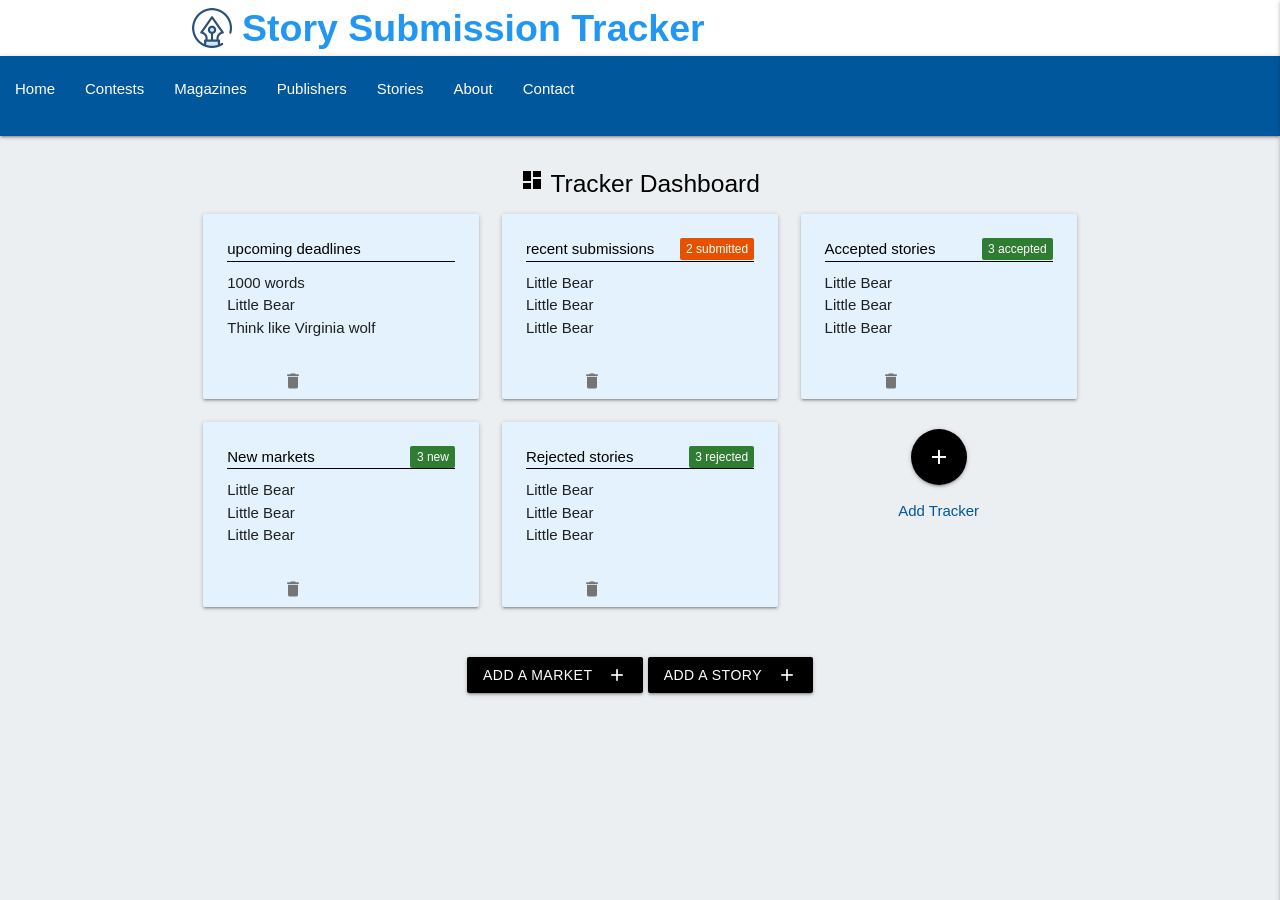
==== index.html @ eefb7c19 "First part of the website PWA assignment" ====
<!DOCTYPE html>
<html lang="en">
<head>
    <meta charset="UTF-8">
    <meta name="viewport" content="width=device-width, initial-scale=1.0">
     <!--Import Google Icon Font-->
      <link href="https://fonts.googleapis.com/icon?family=Material+Icons" rel="stylesheet">
      
      <!--Import materialize.css-->
    <!-- Compiled and minified CSS -->
    <link rel="stylesheet" href="https://cdnjs.cloudflare.com/ajax/libs/materialize/1.0.0/css/materialize.min.css">
     <!-- Compiled and minified JavaScript -->
    <script src="https://cdnjs.cloudflare.com/ajax/libs/materialize/1.0.0/js/materialize.min.js"></script>
    <!---stylesheet--->
    <link rel="stylesheet" href="css/styles.css"/>
    
    <title>Story Submission Tracker</title>
</head>
<body class="blue-grey lighten-5">
    
    <header class ="white">
        
        <div class="nav-wrapper container">
        <a href="index.html" class=" logo-header">
        <img src="/images/logo/typewriter.png" class="logo-img">
        <strong class=" brand-name  blue-text accent-4">Story Submission Tracker</strong>
        </a>
    </header>
<nav class="light-blue darken-4">
<!--- Mobile Navigation Trigger -->
<a href="#" data-target="mobile-menu" class="sidenav-trigger right"aria-label="Open navigation menu"><i class="material-icons black-text">menu</i></a>
<ul class="  valign-wrapper hide-on-med-and-down">
  <li><a href="index.html" class="light-blue darken-4 text-darken-4 waves-effect">Home</a>
  </li>
  <li><a href="/pages/contests.html" class="light-blue darken-4 text-darken-4 waves-effect">Contests</a>
  </li>
  <li><a href="/pages/magazines.html" class="light-blue darken-4 text-darken-4 waves-effect">Magazines</a>
  </li>
  <li><a href="/pages/publishers.html" class="light-blue darken-4 text-darken-4 waves-effect">Publishers</a>
  </li>
  <li><a href="pages/stories.html" class="light-blue darken-4 text-darken-4 waves-effect">Stories</a>
  </li>
  <li><a href="pages/about.html" class="light-blue darken-4 text-darken-4 waves-effect">About</a>
  </li>
  <li><a href="pages/contact.html" class="light-blue darken-4 text-darken-4 waves-effect">Contact</a>
  </li>
</ul>
    </div>
</nav>

<!-- Mobile Side Nav--> 
 <ul class="sidenav" id="mobile-menu">
  <li>
<div class="user-view light-blue darken-4">
  <span class="white-text name">Story Submission Tracker</span>
    </div>
 </li>

<li>
  <a href="index.html"><i class="material-icons">home</i>Home</a>
</li>
<li>
  <a href="pages/stories.html"><i class="material-icons">star</i>Stories</a>
</li>
<li>
  <a href="pages/contests.html"><i class="material-icons">star</i>Contests</a>
</li>
<li>
  <a href="pages/magazines.html"><i class="material-icons">menu_book</i>Magazines</a>
</li>
<li>
  <a href="pages/publishers.html"><i class="material-icons">book_4</i>Publishers</a>
</li>
  <li>
    <a href="pages/about.html"><i class="material-icons">info_outline</i>About</a>
  </li>
  <li><a href="pages/contact.html"><i class="material-icons">mail_outline</i>Contact</a>
  </li>
</ul>
    <main>
      
        <section class="container section ">
    

<!---Dashboard--->
<div class="row ">
                <div class ="col s12">
                    <h5 class= "black-text center-align"><span><i class="material-icons">dashboard</i></span> Tracker Dashboard</h5>
                </div>
<!---deadlines-->

<div class ="col s12 m6 l4">
 <div class="card blue lighten-5">
    <div class="card-stacked">
        <div class="card-content">  
          <span class="black-text">upcoming deadlines</span>
           <div class="divider black padding-bottom: 3px"></div>
          
          <p>1000 words </p>
          <p>Little Bear </p> 
          <p>Think like Virginia wolf</p> 
        </div>
    </div>
        <div class="s2 m2 right-align">
          <button class="btn-flat" type="button" aria-label="delete deadline card">
<i class="material-icons grey-text text-darken-1">delete_outline</i>
          </button>
        </div>
      </div>
      </div>

      <!---recent submissions-->
       <div class ="col s12 m6 l4">
 <div class="card blue lighten-5">
    <div class="card-stacked">
        <div class="card-content">
            <span class="black-text">recent submissions</span>
            <span class="new badge orange darken-4 white-text"data-badge-caption=" submitted">2</span>
            <div class="divider black padding-bottom: 3px"></div>
            <p>Little Bear</p>
            <p>Little Bear</p>
            <p>Little Bear</p>
        </div>
    </div>
    <div class="s2 m2 right-align">
          <button class="btn-flat" type="button" aria-label="delete recent card">
<i class="material-icons grey-text text-darken-1">delete_outline</i>
          </button>
        </div>
        </div>
        </div>

   <!---accepted stories-->
        <div class ="col s12 m6 l4">
 <div class="card blue lighten-5">
    <div class="card-stacked">
        <div class="card-content">
        <span class="black-text">Accepted stories</span>
        <span class="new badge green darken-3 white-text "data-badge-caption=" accepted">3</span>
         <div class="divider black"></div>
        <p>Little Bear</p>
        <p>Little Bear</p>
        <p>Little Bear</p>
        </div>
    </div>   
      <div class="s2 m2 right-align">
          <button class="btn-flat" type="button" aria-label="delete accepted card">
<i class="material-icons grey-text text-darken-1">delete_outline</i>
          </button>
        </div>
      </div> 
      </div>

      
   <!---Recently added Markets-->
        <div class ="col s12 m6 l4">
 <div class="card blue lighten-5">
    <div class="card-stacked">
        <div class="card-content">
        <span class="black-text">New markets</span>
        <span class="new badge green darken-3 white-text "data-badge-caption="new">3</span>
         <div class="divider black"></div>
        <p>Little Bear</p>
        <p>Little Bear</p>
        <p>Little Bear</p>
        </div>
    </div>   
      <div class="s2 m2 right-align">
          <button class="btn-flat" type="button" aria-label="delete accepted card">
<i class="material-icons grey-text text-darken-1">delete_outline</i>
          </button>
        </div>
      </div> 
      </div>


      <!---rejected stories-->
        <div class ="col s12 m6 l4">
 <div class="card blue lighten-5">
    <div class="card-stacked">
        <div class="card-content">
        <span class="black-text">Rejected stories</span>
        <span class="new badge green darken-3 white-text "data-badge-caption=" rejected">3</span>
         <div class="divider black"></div>
        <p>Little Bear</p>
        <p>Little Bear</p>
        <p>Little Bear</p>
        </div>
    </div>   
      <div class="s2 m2 right-align">
          <button class="btn-flat" type="button" aria-label="delete accepted card">
<i class="material-icons grey-text text-darken-1">delete_outline</i>
          </button>
        </div>
      </div> 
      </div>
        <!---add a tracker-->
        <div class ="col s12 m6 l4">
 <div class="center-align section">
   
        
        <button class="btn-floating btn-large black waves-effect waves-light sidenav-trigger"
       type="button" 
       data-target="tracker-form" 
       aria-label="Add a tracker">
        <i class="material-icons">add</i>

      </button>
      <p class="light-blue-text text-darken-4">Add Tracker</p>
    </div>   
      
      </div> 
      </div>
       
     </div>   

            <!--popout mobile forms--> <!
            <span><div class=" center-align section">
        

<!--Add a Market Button-->
      <button class="btn black darken-3 waves-effect waves-light sidenav-trigger"
       type="button" 
       data-target="market-form" 
       aria-label="Add a new market">Add a Market
        <i class="material-icons right">add</i>
        

      </button>
      
     

</span>
<span>
<!--Add a story Button-->

<button class="btn black darken-3 waves-effect waves-light sidenav-trigger" 
data-target="story-form" 
aria-label="Add a new story"
type="button">Add a story
  <i class="material-icons right">add</i>
      </button>
    </div>
  </span>
</section>
        
    </main>

<!---Market submission form-->
<div class="sidenav" id="market-form">
  <form class="container section" id="add-market-form">
<h5 class="light-blue-text text-darken-4">Add New Market</h5>
<p class="black-text">Fill the form below to add a new market.
</p>
  <div class="divider"></div>
    <!--Title-->
    <div class="input-field">
      <i class="material-icons prefix">title</i>
      <input type="text" id="title" class="validate">
      <label for="title">Market</label>
    </div>
<!--Category-->
 <div class="input-field">
  <i class="material-icons prefix">category</i>
  <select id="market">
  <option value="" disabled selected>Choose a market</option> 
  <option value="contest" class="light-blue-text">Contest</option>
  <option value="magazine">Magazine</option>
  <option value="publisher">Publisher</option>
   </select>
   <label for="market">Market</label>
 </div>
 <!---Contact details--->
 <div class="input-field">
  <i class="material-icons prefix">web</i>
  <input type="text" id="website">
  <label for="website">Website</label>
 </div>
 <div class="input-field">
  <i class="material-icons prefix">email</i>
  <input type="text" id="email">
  <label for="email">Email</label>
 </div>

 <div class="input-field">
  <i class="material-icons prefix">place</i>
  <input type="text" id="address">
  <label for="address">Address</label>
 </div>
<!--Description-->
<div class="input-field">
   <i class="material-icons prefix">notes</i>
   <textarea id="description" class="materialize-textarea validate" required></textarea>
   <label for="description">Market Description</label>
</div>
<!--Submit-->
    <div class=" center-align section">
          
<button class="btn black darken-3 waves-effect waves-light" type="submit">Add a market
  <i class="material-icons right"> add </i>
</button>
</div>
</form>
</div>


<!---Add a story form-->
<div class="sidenav" id="story-form">
  <form class="container section" id="add-story-form">
<h5 class="light-blue-text text-darken-4">Add New Story</h5>
<p class="black-text">Fill the form below to add a new story.
</p>
  <div class="divider"></div>
    <!--Title-->
    <div class="input-field">
      <i class="material-icons prefix">title</i>
      <input type="text" id="title" class="validate">
      <label for="title">New Title</label>
    </div>
<!--Category-->
 <div class="input-field">
  <i class="material-icons prefix">category</i>
  <select id="story">
  <option value="" disabled selected>Choose a story type</option> 
  <option value="novel">Novel</option>
  <option value="Novela">Novela</option>
  <option value="shortstory">Short Story</option>
   <option value="flash">Flash</option>
   </select>
  
 </div>
 <!--Genre-->
 <div class="input-field">
  <i class="material-icons prefix">topic</i>
  <select id="genre">
  <option value="" disabled selected>Choose a genre</option> 
  <option value="novel">Romance</option>
  <option value="womensfict">Women's Fiction</option>
  <option value="contemporary">Contemporary Fiction</option>
  <option value="sciencefict">Science Fiction</option>
  <option value="thriller">Thriller</option>
  <option value="historical">Historical Fiction</option>
  <option value="literary">Literary Fiction</option>
  <option value="fantasy">Fantasy</option>
  <option value="mystery">Mystery</option>
  <option value="adventure">Adventure</option>
  <option value="supernatural">Supernatural Fiction</option>
  <option value="horror">Horror</option>
    
   </select>
   
 </div>
 <!---Word count--->
 <div class="input-field">
  <i class="material-icons prefix">calculate</i>
  <input type="text" id="wordcount">
  <label for="wordcount">Word Count</label>
 </div>
 
<!--Description-->
<div class="input-field">
   <i class="material-icons prefix">notes</i>
   <textarea id="description" class="materialize-textarea validate" required></textarea>
   <label for="summary">Write a summary</label>
</div>
<!--Submit-->
    <div class=" center-align section">
          
<button class="btn black darken-3 waves-effect waves-light" type="submit">Add a story
  <i class="material-icons right"> add </i>
</button>
</div>
</form>
</div>



<!---Add a story form-->
<div class="sidenav" id="tracker-form">
  <form class="container section" id="add-tracker-form">
<h5 class="light-blue-text text-darken-4">Add tracking metric</h5>
<p class="black-text">Pick a tracking metric to add to the dashboard.
</p>
  <div class="divider"></div>
   
<!--Category-->
 <div class="input-field">
  <i class="material-icons prefix">category</i>
  <select id="tracker">
  <option value="" disabled selected>Choose a metric</option> 
  <option value="recentsub">Recent submissions</option>
  <option value="recentstories">Recently added stories</option>
  <option value="rejected">Rejected stories</option>
   <option value="newmarket">New markets</option>
   <option value="deadlines">Upcoming deadlines</option>
   </select>
  
 </div>
 
<!--Submit-->
    <div class=" center-align section">
          
<button class="btn black darken-3 waves-effect waves-light" type="submit">Add a tracker
  <i class="material-icons right">add</i>
</button>
</div>
</form>
</div>






     <!-- Story Submission Tracker UI JavaScript -->
  <script src="js/ui.js"></script>
</body>
</html>
---- css/styles.css ----
.brand-name{
    font-size: 2.5rem;
    font-weight: bold;
}
nav{
    padding-bottom: 80px;
}

.logo-header{
    display: flex;
    align-items: center;
    gap: 10px;
}

.logo-header .logo-img{
max-height:40px;
display:block;
height:auto;
width:auto;
}

#market-form{
    width: min(90%, 420px);
    
}

.dropdown-content li > span{
    color: #0d47a1;
}

.divider{
    margin-bottom: 10px;
}
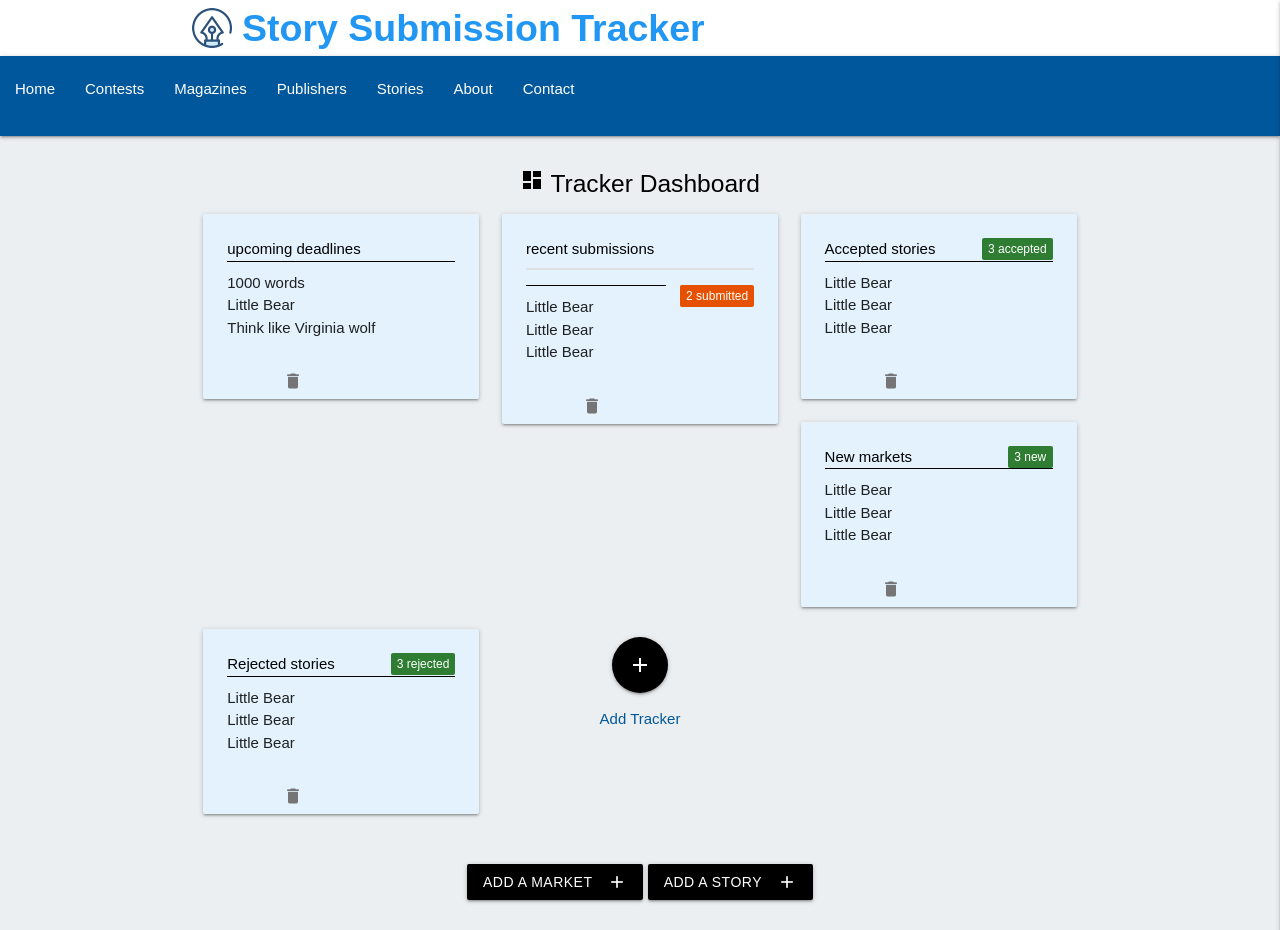
==== commit bbc85ef3: "updated magazine,  publisher   and contest pages" ====
--- a/index.html
+++ b/index.html
@@ -3,17 +3,23 @@
 <head>
     <meta charset="UTF-8">
     <meta name="viewport" content="width=device-width, initial-scale=1.0">
-     <!--Import Google Icon Font-->
+    <!----For Apple-->
+    <meta  name="theme-color" content="#b0bec5">
+    <link  rel="apple-touch-icon" href="/images/icons/pen.png"
+>
+        <!--Import Google Icon Font-->
       <link href="https://fonts.googleapis.com/icon?family=Material+Icons" rel="stylesheet">
       
       <!--Import materialize.css-->
     <!-- Compiled and minified CSS -->
     <link rel="stylesheet" href="https://cdnjs.cloudflare.com/ajax/libs/materialize/1.0.0/css/materialize.min.css">
-     <!-- Compiled and minified JavaScript -->
-    <script src="https://cdnjs.cloudflare.com/ajax/libs/materialize/1.0.0/js/materialize.min.js"></script>
+     
     <!---stylesheet--->
     <link rel="stylesheet" href="css/styles.css"/>
+    <!----Manifest-->
+    <link rel="manifest" href="/manifest.json">
     
+
     <title>Story Submission Tracker</title>
 </head>
 <body class="blue-grey lighten-5">
@@ -22,7 +28,7 @@
         
         <div class="nav-wrapper container">
         <a href="index.html" class=" logo-header">
-        <img src="/images/logo/typewriter.png" class="logo-img">
+        <img src="/images/icons/pen.png" class="logo-img">
         <strong class=" brand-name  blue-text accent-4">Story Submission Tracker</strong>
         </a>
     </header>
@@ -114,7 +120,17 @@
  <div class="card blue lighten-5">
     <div class="card-stacked">
         <div class="card-content">
+
+
+
             <span class="black-text">recent submissions</span>
+           
+        
+        <!-- Recent submission results list -->
+        <ul id="recent-submissions" class="collection"></ul>
+
+
+        </ul>
             <span class="new badge orange darken-4 white-text"data-badge-caption=" submitted">2</span>
             <div class="divider black padding-bottom: 3px"></div>
             <p>Little Bear</p>
@@ -262,7 +278,7 @@
 <!--Category-->
  <div class="input-field">
   <i class="material-icons prefix">category</i>
-  <select id="market">
+  <select id="category">
   <option value="" disabled selected>Choose a market</option> 
   <option value="contest" class="light-blue-text">Contest</option>
   <option value="magazine">Magazine</option>
@@ -296,7 +312,7 @@
 <!--Submit-->
     <div class=" center-align section">
           
-<button class="btn black darken-3 waves-effect waves-light" type="submit">Add a market
+<button class="btn black darken-3 waves-effect waves-light" type="submit" id="save-tracker">Add a market
   <i class="material-icons right"> add </i>
 </button>
 </div>
@@ -320,7 +336,7 @@
 <!--Category-->
  <div class="input-field">
   <i class="material-icons prefix">category</i>
-  <select id="story">
+  <select id="category">
   <option value="" disabled selected>Choose a story type</option> 
   <option value="novel">Novel</option>
   <option value="Novela">Novela</option>
@@ -353,20 +369,20 @@
  <!---Word count--->
  <div class="input-field">
   <i class="material-icons prefix">calculate</i>
-  <input type="text" id="wordcount">
-  <label for="wordcount">Word Count</label>
+  <input type="text" id="wordCount">
+  <label for="wordCount">Word Count</label>
  </div>
  
 <!--Description-->
 <div class="input-field">
    <i class="material-icons prefix">notes</i>
    <textarea id="description" class="materialize-textarea validate" required></textarea>
-   <label for="summary">Write a summary</label>
+   <label for="description">Write a summary</label>
 </div>
 <!--Submit-->
     <div class=" center-align section">
           
-<button class="btn black darken-3 waves-effect waves-light" type="submit">Add a story
+<button class="btn black darken-3 waves-effect waves-light" type="submit" id="save-tracker">Add a story
   <i class="material-icons right"> add </i>
 </button>
 </div>
@@ -386,7 +402,7 @@
 <!--Category-->
  <div class="input-field">
   <i class="material-icons prefix">category</i>
-  <select id="tracker">
+  <select id="category">
   <option value="" disabled selected>Choose a metric</option> 
   <option value="recentsub">Recent submissions</option>
   <option value="recentstories">Recently added stories</option>
@@ -409,10 +425,11 @@
 
 
 
-
-
+<!-- Compiled and minified JavaScript -->
+  <script src="https://cdnjs.cloudflare.com/ajax/libs/materialize/1.0.0/js/materialize.min.js"></script>
+  <script type = "module" src = "./js/app.js"></script>
 
      <!-- Story Submission Tracker UI JavaScript -->
-  <script src="js/ui.js"></script>
+  <script src="../js/ui.js"></script>
 </body>
 </html>
